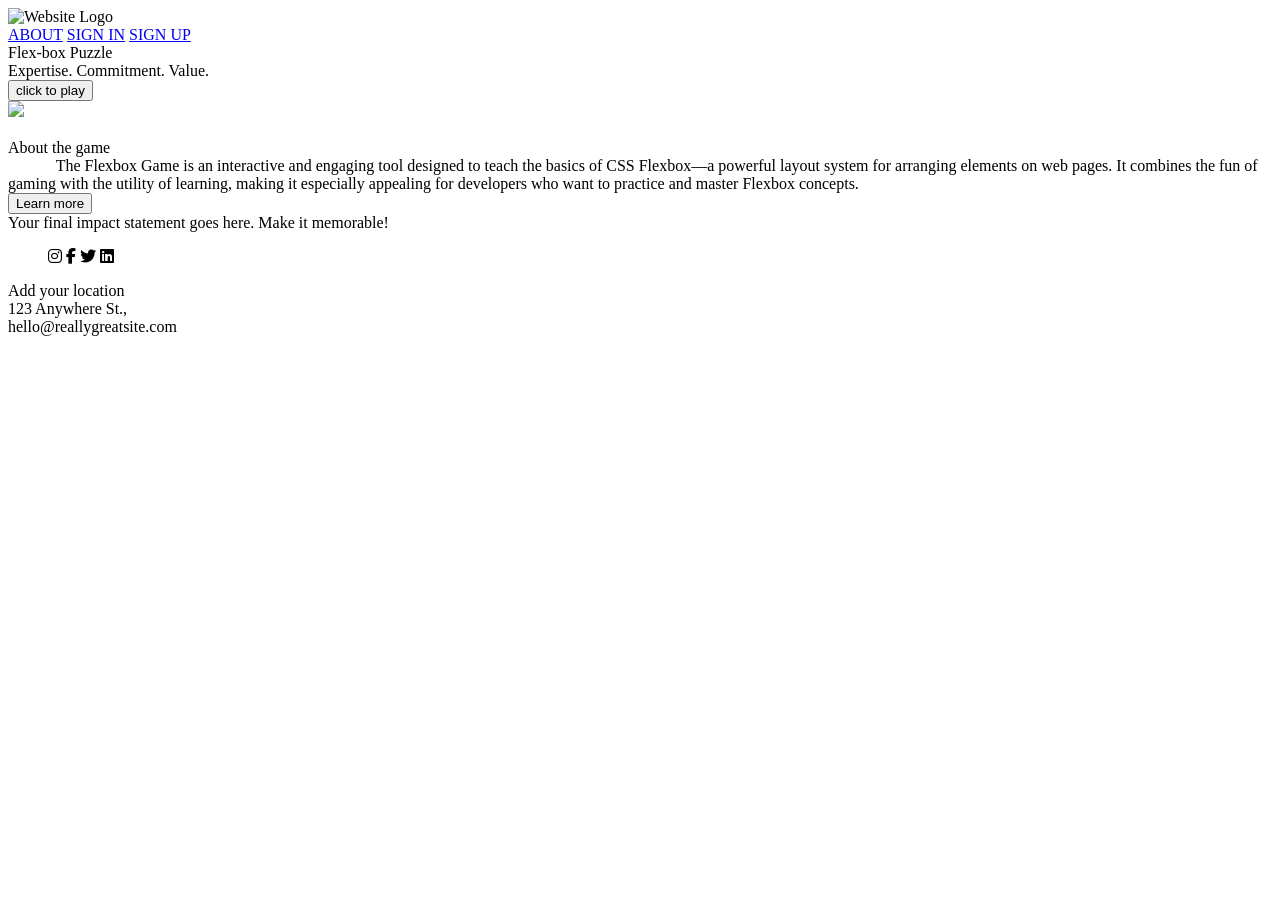
==== font_page/index.html @ aabbf29f "sign in -- signup update" ====
<!DOCTYPE html>
<html lang="en">

<head>
    <meta charset="UTF-8">
    <meta name="viewport" content="width=device-width, initial-scale=1.0">
    <title>Flexbox Froggy</title>
    <link rel="stylesheet" href="https://cdnjs.cloudflare.com/ajax/libs/font-awesome/6.7.2/css/all.min.css"
        integrity="sha512-Evv84Mr4kqVGRNSgIGL/F/aIDqQb7xQ2vcrdIwxfjThSH8CSR7PBEakCr51Ck+w+/U6swU2Im1vVX0SVk9ABhg=="
        crossorigin="anonymous" referrerpolicy="no-referrer" />
    <link href="https://fonts.googleapis.com/css2?family=League+Spartan:wght@400;700&display=swap" rel="stylesheet">
    <link rel="stylesheet" href="style1.css">
</head>

<body>
    <!-- navbar -->
    <section class="nav-sec">
        <nav>
            <div class="logo">
                <img src="logo.svg" alt="Website Logo">
            </div>
            <div class="nav-links">
                <a href="#">ABOUT</a>
                <a href="login.html">SIGN IN</a>
                <a href="register.html">SIGN UP</a>
            </div>
        </nav>
    </section>

    <!-- body-1 -->
    <section class="body1">
        <div class="co">
            <div class="co0">Flex-box Puzzle</div>
            <div class="co1">Expertise. Commitment. Value.</div>
            <button id="nextPage">click to play</button>
        </div>
        <div class="img">
            <img src="first.svg">
        </div>
    </section>
    <!-- body-2 -->
    <section class="body2">
        <div class="img2">
            <img src="second.svg" alt="">
        </div>
        <div class="co-0">
            <div class="co2">About the game</div>
            <div class="co3">&nbsp; &nbsp; &nbsp; &nbsp; &nbsp; &nbsp; The Flexbox Game is an interactive and engaging
                tool designed to teach the basics of CSS Flexbox—a
                powerful layout system for arranging elements on
                web pages. It combines the fun of gaming with the
                utility of learning, making it especially appealing for
                developers who want to practice and master Flexbox
                concepts.</div>
            <button>Learn more</button>
        </div>
    </section>
    <!-- upper footer part -->
    <footer class="upper-footer">
        <section1 class="upper-footer-content1">
            <div class="upper-footer-content1-01">Your final impact statement goes
                here. Make it memorable!</div>
            <div class="upper-footer-content1-socialmedia-links">
                <ul>
                    <i class="fa-brands fa-instagram" id="social"></i>
                    <i class="fa-brands fa-facebook-f" id="social"></i>
                    <i class="fa-brands fa-twitter" id="social"></i>
                    <i class="fa-brands fa-linkedin" id="social"></i>
                </ul>
            </div>
        </section1>
        <section2 class="upper-footer-content2">
            <div >Add your location</div>
            <div >123 Anywhere St.,</div>
        </section2>
        <section3 class="upper-footer-content3">
            <div>hello@reallygreatsite.com</div>
        </section3>
    </footer>
    <!-- footer part -->
    <footer2>

    </footer2>



    <script>
        document.getElementById("nextPage").addEventListener("click", function () {
            window.location.href = "/Flexbox_Puzzle_Game-b-u-g-b-o-u-n-t-y/level_page/level.html";
        });
    </script>
</body>

</html>
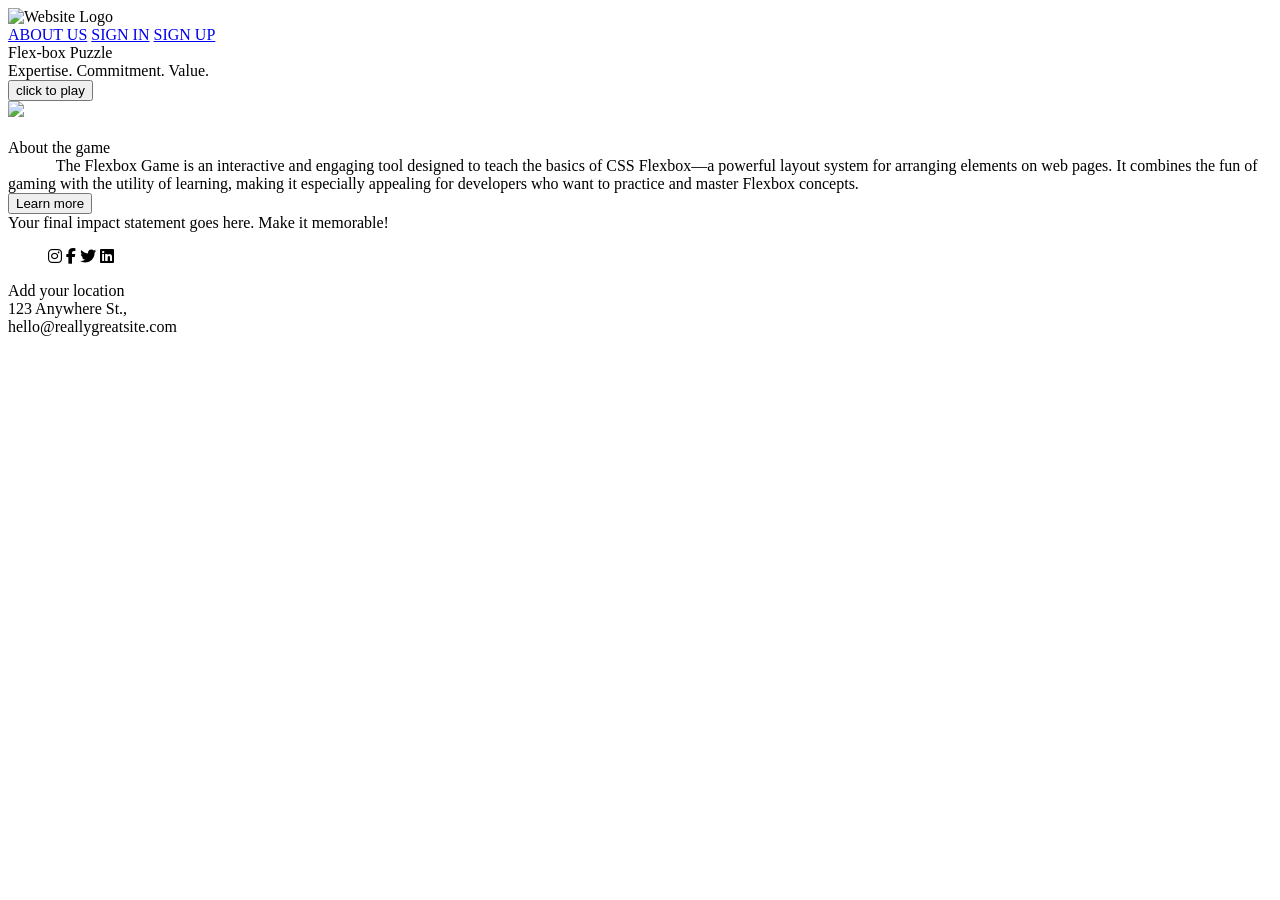
==== commit 9b9e0cf9: "some changes are done." ====
--- a/font_page/index.html
+++ b/font_page/index.html
@@ -20,7 +20,7 @@
                 <img src="logo.svg" alt="Website Logo">
             </div>
             <div class="nav-links">
-                <a href="#">ABOUT</a>
+                <a href="#">ABOUT US</a>
                 <a href="login.html">SIGN IN</a>
                 <a href="register.html">SIGN UP</a>
             </div>
